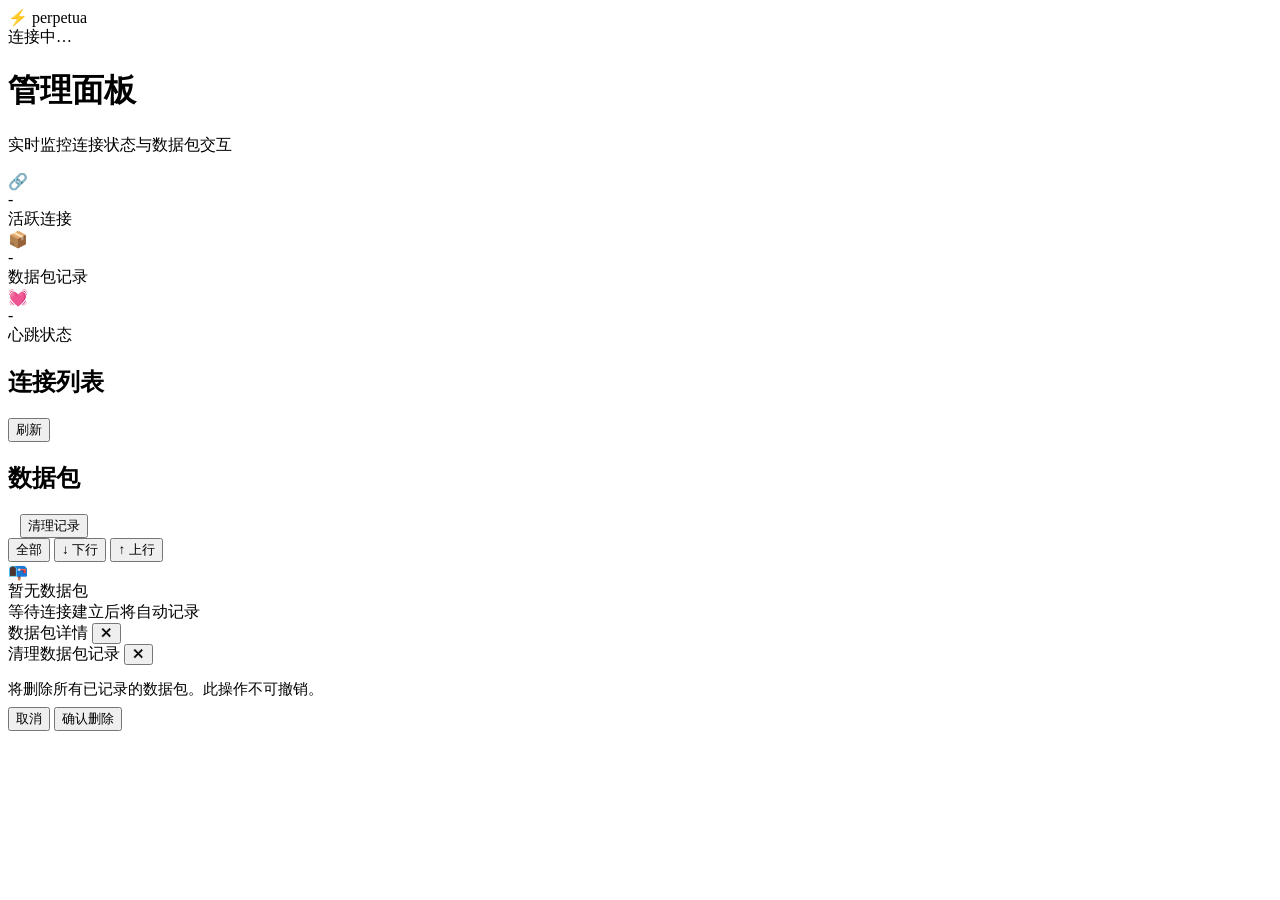
==== web/index.html @ 66992ffb "feat(web): add redis-backed dashboard and recorder" ====
<!DOCTYPE html>
<html lang="zh-CN">
<head>
  <meta charset="UTF-8">
  <meta name="viewport" content="width=device-width, initial-scale=1.0, viewport-fit=cover">
  <title>perpetua · 管理面板</title>
  <link rel="stylesheet" href="/assets/style.css">
  <link rel="icon" href="data:image/svg+xml,<svg xmlns='http://www.w3.org/2000/svg' viewBox='0 0 100 100'><text y='.9em' font-size='90'>⚡</text></svg>">
</head>
<body>

  <!-- Navigation Bar -->
  <nav class="nav-bar">
    <div class="nav-bar-inner">
      <div class="nav-title">⚡ <span>perpetua</span></div>
      <div class="nav-status">
        <div class="status-dot" id="statusDot"></div>
        <span id="statusText">连接中…</span>
      </div>
    </div>
  </nav>

  <div class="app-container">

    <!-- Page Header -->
    <header class="page-header fade-in">
      <h1>管理面板</h1>
      <p>实时监控连接状态与数据包交互</p>
    </header>

    <!-- Stats -->
    <div class="stats-grid" id="statsGrid">
      <div class="stat-card fade-in stagger-1">
        <div class="stat-icon blue">🔗</div>
        <div class="stat-value" id="statConnections">-</div>
        <div class="stat-label">活跃连接</div>
      </div>
      <div class="stat-card fade-in stagger-2">
        <div class="stat-icon green">📦</div>
        <div class="stat-value" id="statPackets">-</div>
        <div class="stat-label">数据包记录</div>
      </div>
      <div class="stat-card fade-in stagger-3">
        <div class="stat-icon purple">💓</div>
        <div class="stat-value" id="statHeartbeat">-</div>
        <div class="stat-label">心跳状态</div>
      </div>
    </div>

    <!-- Connections Section -->
    <section class="section fade-in stagger-3">
      <div class="section-header">
        <h2 class="section-title">连接列表</h2>
        <button class="section-action" onclick="refreshConnections()">刷新</button>
      </div>
      <div class="card-group" id="connectionList">
        <!-- Skeleton loading -->
        <div class="skeleton-row">
          <div class="skeleton skeleton-avatar"></div>
          <div class="skeleton-lines">
            <div class="skeleton skeleton-line" style="width:45%"></div>
            <div class="skeleton skeleton-line"></div>
          </div>
        </div>
        <div class="skeleton-row">
          <div class="skeleton skeleton-avatar"></div>
          <div class="skeleton-lines">
            <div class="skeleton skeleton-line" style="width:55%"></div>
            <div class="skeleton skeleton-line"></div>
          </div>
        </div>
      </div>
    </section>

    <!-- Packets Section -->
    <section class="section fade-in stagger-4">
      <div class="section-header">
        <h2 class="section-title">数据包</h2>
        <div style="display:flex;align-items:center;gap:12px">
          <span class="refresh-indicator" id="refreshIndicator"></span>
          <button class="section-action" id="deleteBtn" onclick="showDeleteConfirm()">清理记录</button>
        </div>
      </div>

      <!-- Filter chips -->
      <div class="packet-toolbar">
        <button class="filter-chip active" data-filter="all" onclick="setFilter('all', this)">全部</button>
        <button class="filter-chip" data-filter="ntqq->client" onclick="setFilter('ntqq->client', this)">↓ 下行</button>
        <button class="filter-chip" data-filter="client->ntqq" onclick="setFilter('client->ntqq', this)">↑ 上行</button>
      </div>

      <div class="card-group" id="packetList">
        <div class="empty-state">
          <div class="empty-state-icon">📭</div>
          <div class="empty-state-text">暂无数据包</div>
          <div class="empty-state-sub">等待连接建立后将自动记录</div>
        </div>
      </div>

      <!-- Pagination -->
      <div class="pagination" id="pagination" style="display:none">
        <button class="page-btn" id="prevBtn" onclick="prevPage()" disabled>上一页</button>
        <span class="page-info" id="pageInfo">1 / 1</span>
        <button class="page-btn" id="nextBtn" onclick="nextPage()">下一页</button>
      </div>
    </section>
  </div>

  <!-- Packet Detail Modal -->
  <div class="modal-overlay" id="packetModal" onclick="closeModalOutside(event)">
    <div class="modal-sheet">
      <div class="modal-handle"></div>
      <div class="modal-header">
        <span class="modal-title">数据包详情</span>
        <button class="modal-close" onclick="closeModal()">✕</button>
      </div>
      <div class="modal-content" id="modalContent"></div>
    </div>
  </div>

  <!-- Delete Confirm Modal -->
  <div class="modal-overlay" id="deleteModal" onclick="closeDeleteOutside(event)">
    <div class="modal-sheet" style="max-height:auto">
      <div class="modal-handle"></div>
      <div class="modal-header">
        <span class="modal-title">清理数据包记录</span>
        <button class="modal-close" onclick="closeDeleteModal()">✕</button>
      </div>
      <div class="modal-content">
        <p style="font-size:15px;color:var(--label-secondary);margin-bottom:8px">
          将删除所有已记录的数据包。此操作不可撤销。
        </p>
        <div class="confirm-actions">
          <button class="cancel-btn" onclick="closeDeleteModal()">取消</button>
          <button class="danger-btn" onclick="confirmDelete()">确认删除</button>
        </div>
      </div>
    </div>
  </div>

  <script src="/assets/app.js"></script>
</body>
</html>
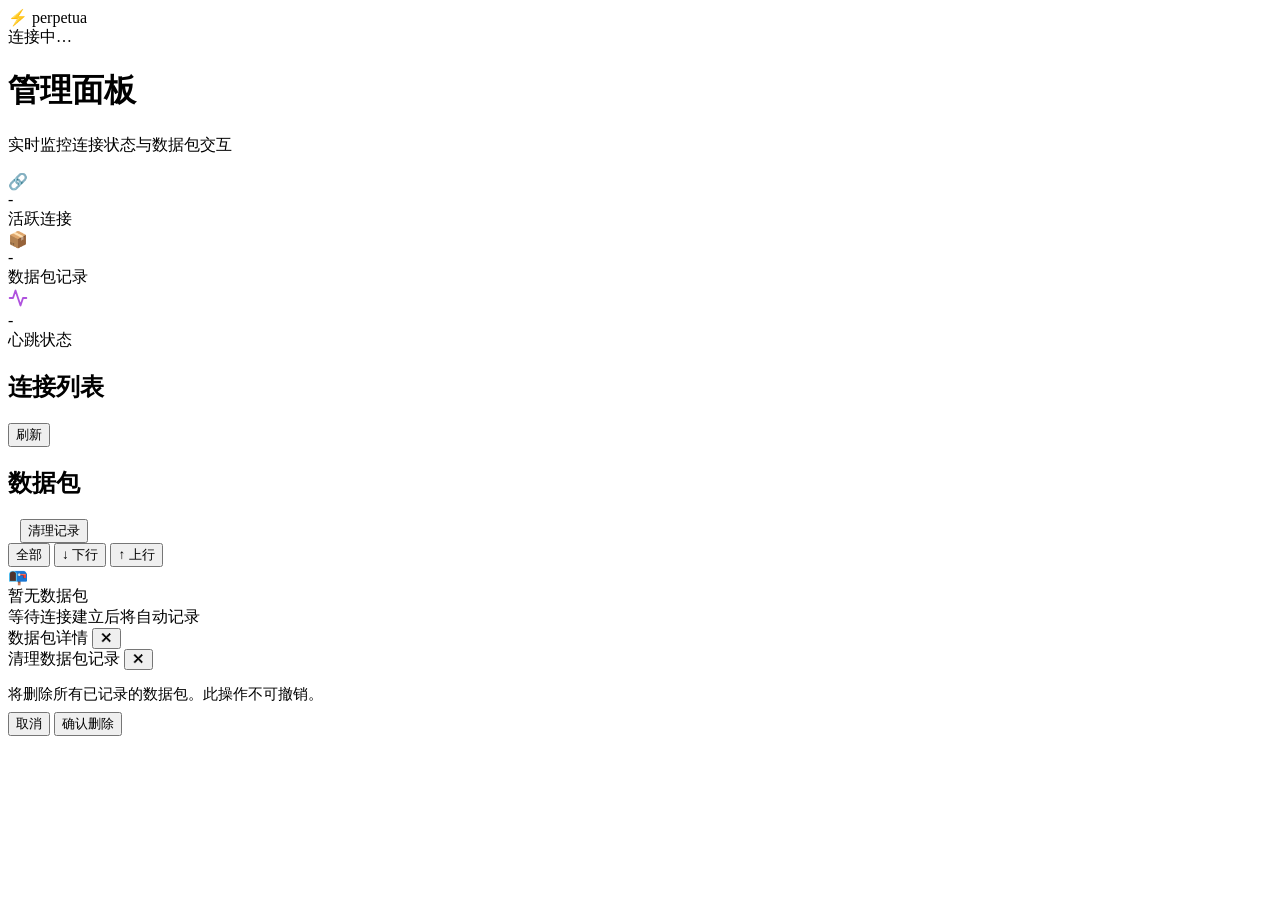
==== commit ed961122: "fix(web): convert heartbeat time to ms for display" ====
--- a/web/index.html
+++ b/web/index.html
@@ -41,7 +41,7 @@
         <div class="stat-label">数据包记录</div>
       </div>
       <div class="stat-card fade-in stagger-3">
-        <div class="stat-icon purple">💓</div>
+        <div class="stat-icon purple"><svg width="20" height="20" viewBox="0 0 24 24" fill="none" stroke="#af52de" stroke-width="2.2" stroke-linecap="round" stroke-linejoin="round"><polyline points="22 12 18 12 15 21 9 3 6 12 2 12"/></svg></div>
         <div class="stat-value" id="statHeartbeat">-</div>
         <div class="stat-label">心跳状态</div>
       </div>
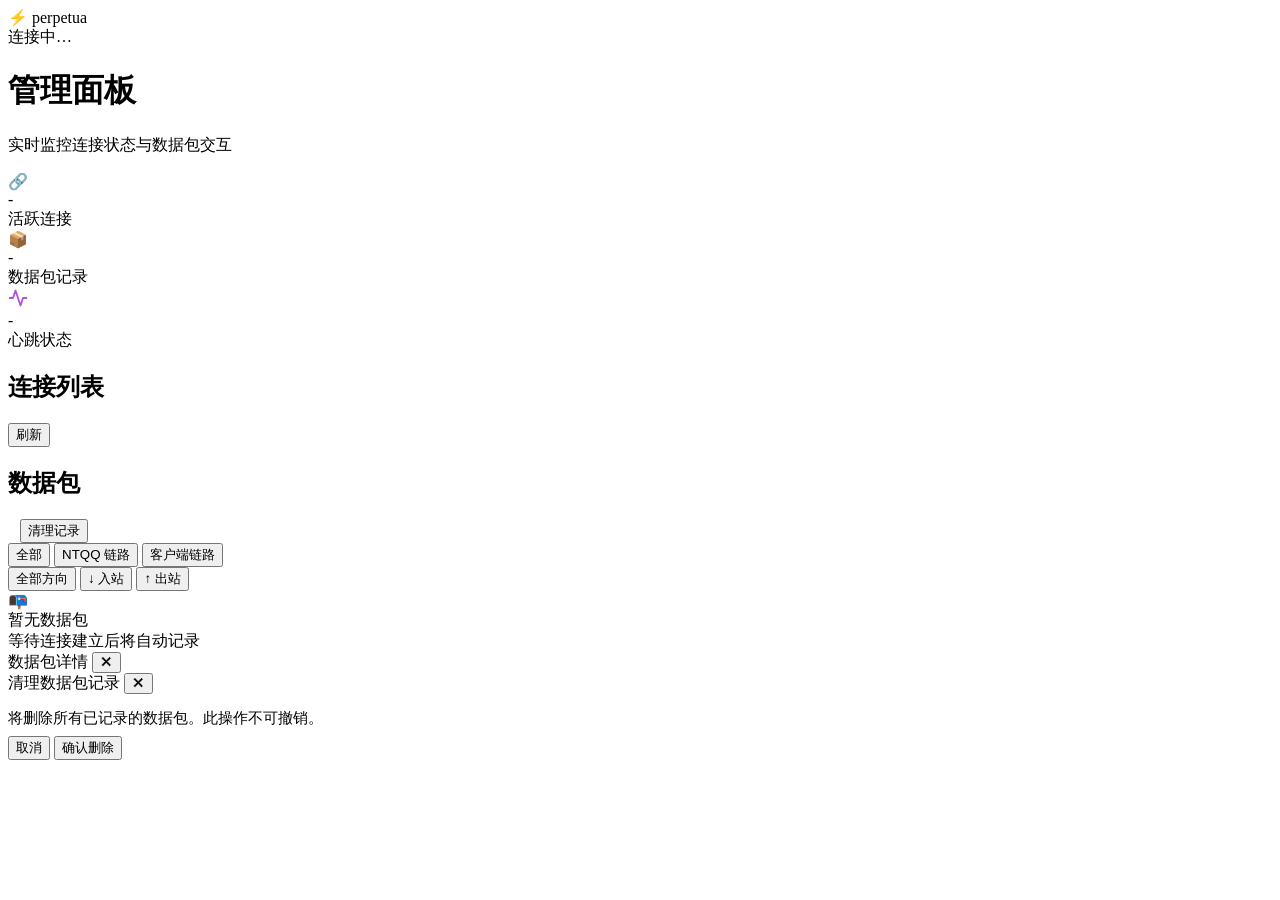
==== commit c7617baf: "fix: separate ntqq/client link recording, fix empty packet list - Split packet recording into two di" ====
--- a/web/index.html
+++ b/web/index.html
@@ -82,11 +82,17 @@
         </div>
       </div>
 
-      <!-- Filter chips -->
-      <div class="packet-toolbar">
-        <button class="filter-chip active" data-filter="all" onclick="setFilter('all', this)">全部</button>
-        <button class="filter-chip" data-filter="ntqq->client" onclick="setFilter('ntqq->client', this)">↓ 下行</button>
-        <button class="filter-chip" data-filter="client->ntqq" onclick="setFilter('client->ntqq', this)">↑ 上行</button>
+      <!-- Link tabs -->
+      <div class="packet-toolbar" id="linkTabs">
+        <button class="filter-chip active" onclick="setLink('all', this)">全部</button>
+        <button class="filter-chip" onclick="setLink('ntqq', this)">NTQQ 链路</button>
+        <button class="filter-chip" onclick="setLink('client', this)">客户端链路</button>
+      </div>
+      <!-- Direction filter -->
+      <div class="packet-toolbar" id="dirTabs">
+        <button class="filter-chip active" onclick="setDirection('all', this)">全部方向</button>
+        <button class="filter-chip" onclick="setDirection('inbound', this)">↓ 入站</button>
+        <button class="filter-chip" onclick="setDirection('outbound', this)">↑ 出站</button>
       </div>
 
       <div class="card-group" id="packetList">
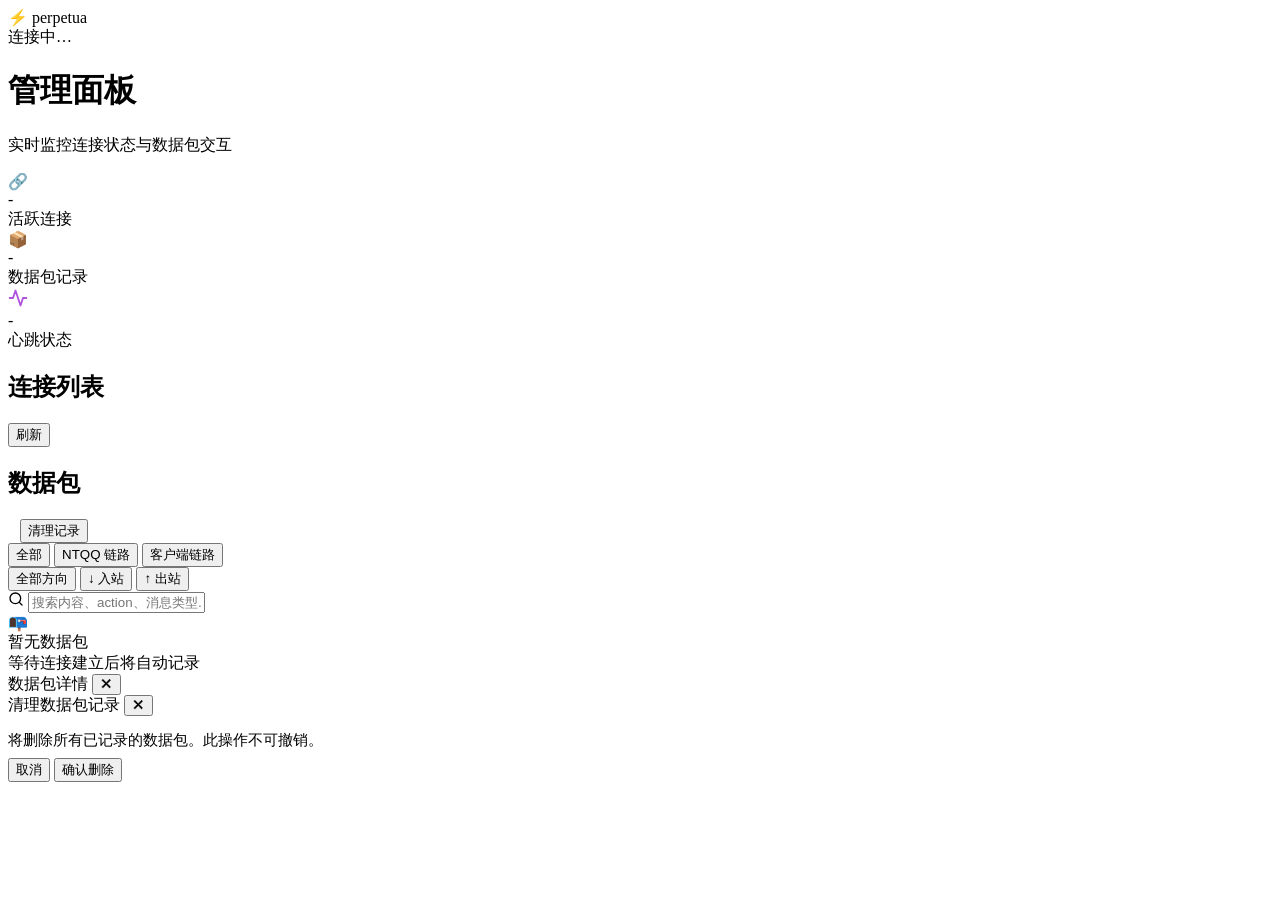
==== commit 406ffa93: "feat(web): add search filter for packets Client-side keyword search with 250ms debounce. Matches aga" ====
--- a/web/index.html
+++ b/web/index.html
@@ -95,6 +95,13 @@
         <button class="filter-chip" onclick="setDirection('outbound', this)">↑ 出站</button>
       </div>
 
+      <!-- Search -->
+      <div class="search-bar">
+        <svg class="search-icon" width="16" height="16" viewBox="0 0 24 24" fill="none" stroke="currentColor" stroke-width="2" stroke-linecap="round" stroke-linejoin="round"><circle cx="11" cy="11" r="8"/><line x1="21" y1="21" x2="16.65" y2="16.65"/></svg>
+        <input type="text" class="search-input" id="searchInput" placeholder="搜索内容、action、消息类型…" oninput="onSearchInput()">
+        <button class="search-clear" id="searchClear" onclick="clearSearch()" style="display:none">✕</button>
+      </div>
+
       <div class="card-group" id="packetList">
         <div class="empty-state">
           <div class="empty-state-icon">📭</div>
